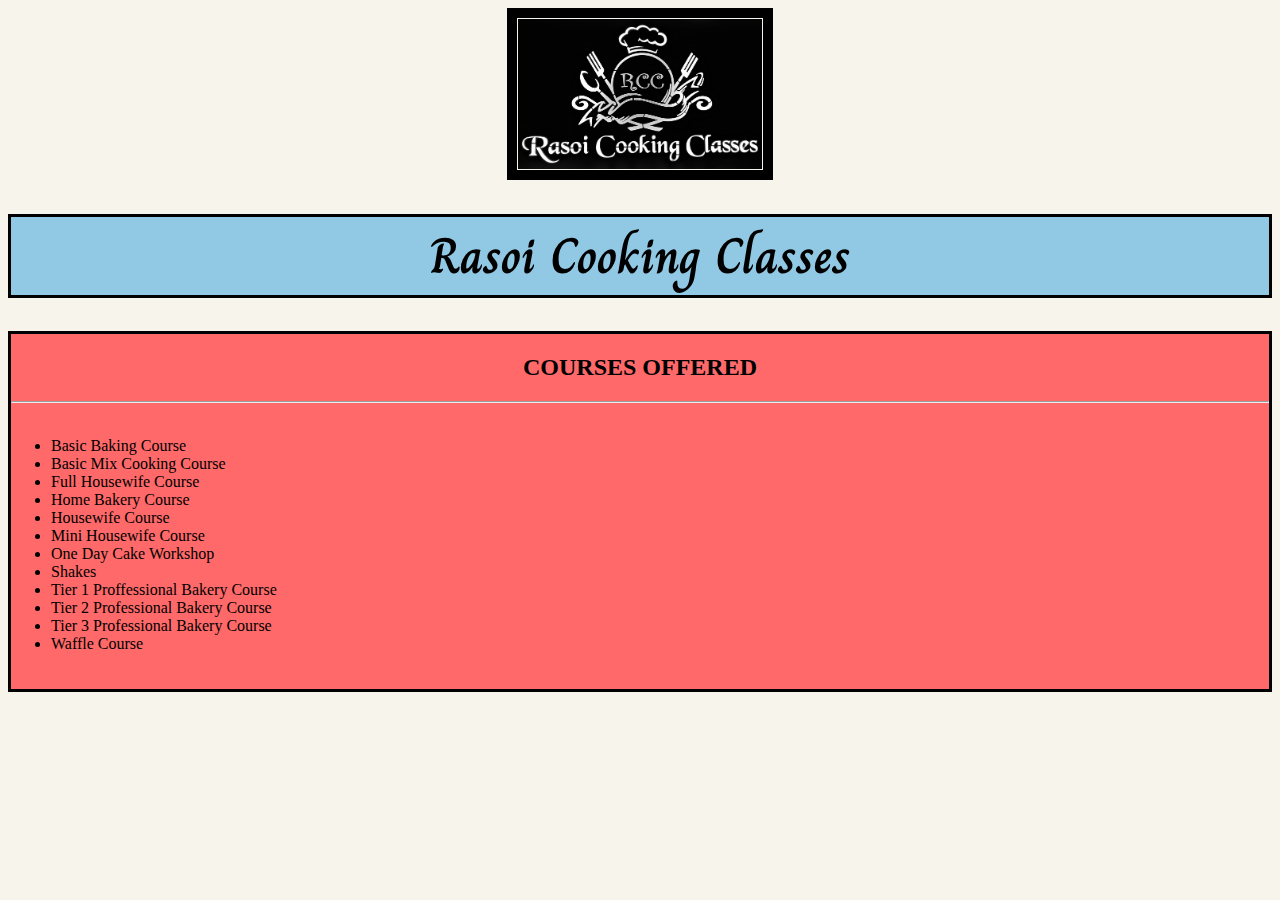
==== index.html @ 6e294852 "Add files via upload" ====
<!DOCTYPE html>
<html lang="en">
    <head>
        <link rel="preconnect" href="https://fonts.googleapis.com">
        <link rel="preconnect" href="https://fonts.gstatic.com" crossorigin>
        <link href="https://fonts.googleapis.com/css2?family=Charm&display=swap" rel="stylesheet">
        
            <meta charset="UTF-8">
            <title>My Webpage</title>
            <link rel="stylesheet" href="./style.css"/>
    </head>
    <body>
        <img src="./offrccimg.jpg" id="rccimage" draggable="true"/>
        <h1 id="classtitle">Rasoi Cooking Classes </h1>
        <div id="box">
            <div id="table-title">
                <h2>COURSES OFFERED</h2>
                <hr/>
            </div>
            <div class="courses">
                <ul>
                    <li><a href="./pdf/Basic Baking Course.pdf">Basic Baking Course</a></li>
                    <li><a href="./pdf/Basic Mix Cooking.pdf">Basic Mix Cooking Course</a></li>
                    <li><a href="./pdf/Full Housewife.pdf">Full Housewife Course</a></li>
                    <li><a href="./pdf/Home Bakery Course.pdf">Home Bakery Course</a></li>
                    <li><a href="./pdf/House wife.pdf">Housewife Course</a></li>
                    <li><a href="./pdf/Mini Housewife Course.pdf">Mini Housewife Course</a></li>
                    <li><a href="./pdf/One Day Cake Workshop.pdf">One Day Cake Workshop</a></li>
                    <li><a href="./pdf/Shakes.pdf">Shakes</a></li>
                    <li><a href="./pdf/Tier 1 Professional Bakery Course.pdf">Tier 1 Proffessional Bakery Course</a></li>
                    <li><a href="./pdf/Tier 2 Professional Bakery Course.pdf">Tier 2 Professional Bakery Course</a></li>
                    <li><a href="./pdf/Tier 3 Professional Bakery Course.pdf">Tier 3 Professional Bakery Course</a></li>
                    <li><a href="./pdf/Waffle Course.pdf">Waffle Course</a></li>
                </ul>
            </div>
        </div>
    </body>

</html>
---- style.css ----
body{
    background-color: #F6F4EB;
}
#box{border: solid;
    background-color: #FF6969;
}
#table-title{
    text-align: center;
}
.courses{
    padding-top: 10px;
    padding-bottom: 20px;
}
.courses a{
    color: black;
    text-decoration: none;
}
.courses a:hover{
    color: #141E46;
    text-decoration: underline;
}
#rccimage{
    height: 150px;
    padding: 1px;
    border: solid 10px black;
    display: block;
    margin-left: auto;
    margin-right: auto;
}

#classtitle{
    font-size: 50px;
    font-family: 'Charm', cursive;
    text-align: center;
    background-color: #91C8E4;
    border: solid;
}
.courses > ul {
    color: black;
}
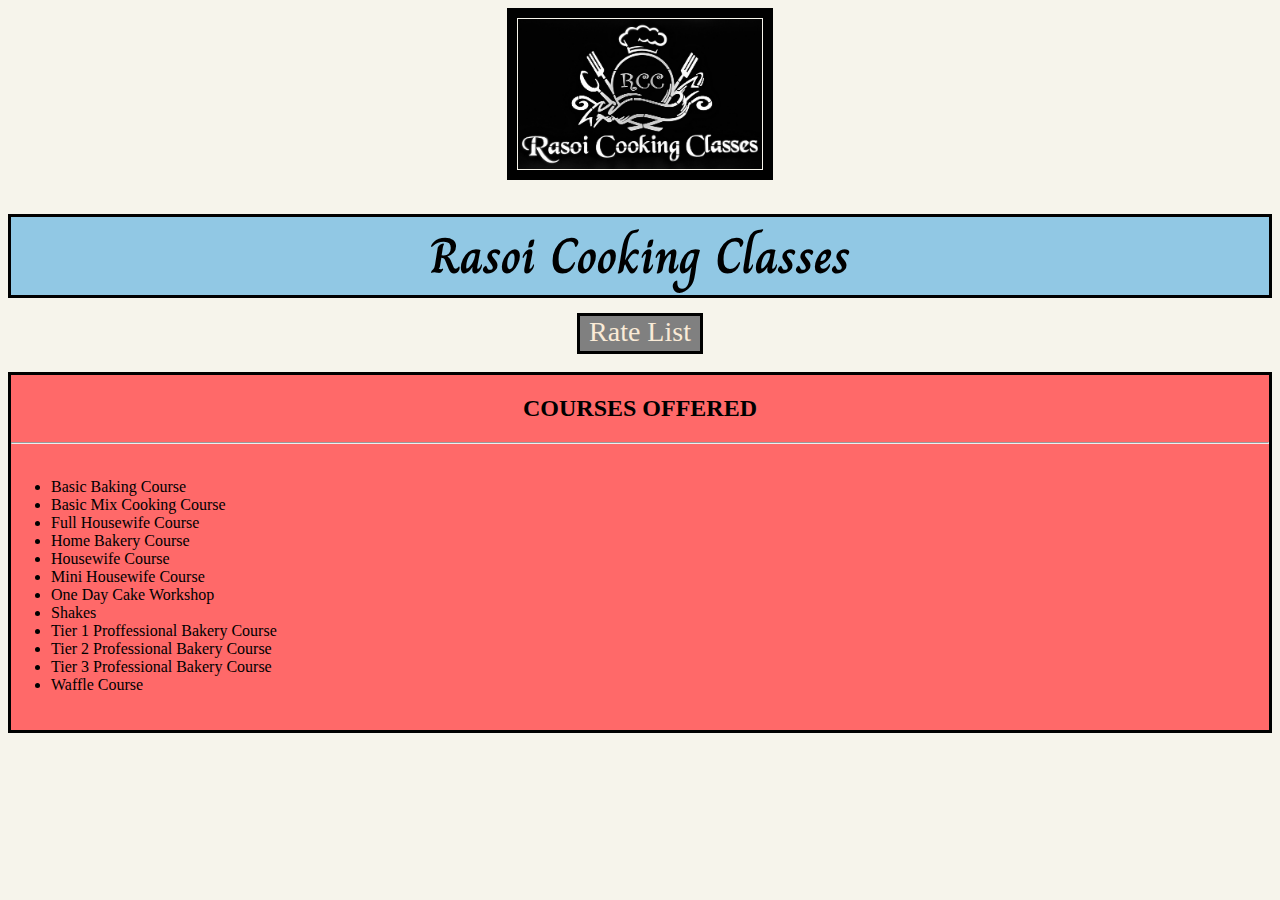
==== commit 4dff21e1: "Add files via upload" ====
--- a/index.html
+++ b/index.html
@@ -12,6 +12,13 @@
     <body>
         <img src="./offrccimg.jpg" id="rccimage" draggable="true"/>
         <h1 id="classtitle">Rasoi Cooking Classes </h1>
+        <a id="rttid" target="_blank" href="./pdf/Rate list.pdf">
+            <div id="rlb">
+                <div class="rtt">
+                    Rate List    
+                </div>
+            </div>
+        </a>
         <div id="box">
             <div id="table-title">
                 <h2>COURSES OFFERED</h2>
@@ -19,18 +26,18 @@
             </div>
             <div class="courses">
                 <ul>
-                    <li><a href="./pdf/Basic Baking Course.pdf">Basic Baking Course</a></li>
-                    <li><a href="./pdf/Basic Mix Cooking.pdf">Basic Mix Cooking Course</a></li>
-                    <li><a href="./pdf/Full Housewife.pdf">Full Housewife Course</a></li>
-                    <li><a href="./pdf/Home Bakery Course.pdf">Home Bakery Course</a></li>
-                    <li><a href="./pdf/House wife.pdf">Housewife Course</a></li>
-                    <li><a href="./pdf/Mini Housewife Course.pdf">Mini Housewife Course</a></li>
-                    <li><a href="./pdf/One Day Cake Workshop.pdf">One Day Cake Workshop</a></li>
-                    <li><a href="./pdf/Shakes.pdf">Shakes</a></li>
-                    <li><a href="./pdf/Tier 1 Professional Bakery Course.pdf">Tier 1 Proffessional Bakery Course</a></li>
-                    <li><a href="./pdf/Tier 2 Professional Bakery Course.pdf">Tier 2 Professional Bakery Course</a></li>
-                    <li><a href="./pdf/Tier 3 Professional Bakery Course.pdf">Tier 3 Professional Bakery Course</a></li>
-                    <li><a href="./pdf/Waffle Course.pdf">Waffle Course</a></li>
+                    <li><a target="_blank" href="./pdf/Basic Baking Course.pdf">Basic Baking Course</a></li>
+                    <li><a target="_blank" href="./pdf/Basic Mix Cooking.pdf">Basic Mix Cooking Course</a></li>
+                    <li><a target="_blank" href="./pdf/Full Housewife.pdf">Full Housewife Course</a></li>
+                    <li><a target="_blank" href="./pdf/Home Bakery Course.pdf">Home Bakery Course</a></li>
+                    <li><a target="_blank" href="./pdf/House wife.pdf">Housewife Course</a></li>
+                    <li><a target="_blank" href="./pdf/Mini Housewife Course.pdf">Mini Housewife Course</a></li>
+                    <li><a target="_blank" href="./pdf/One Day Cake Workshop.pdf">One Day Cake Workshop</a></li>
+                    <li><a target="_blank" href="./pdf/Shakes.pdf">Shakes</a></li>
+                    <li><a target="_blank" href="./pdf/Tier 1 Professional Bakery Course.pdf">Tier 1 Proffessional Bakery Course</a></li>
+                    <li><a target="_blank" href="./pdf/Tier 2 Professional Bakery Course.pdf">Tier 2 Professional Bakery Course</a></li>
+                    <li><a target="_blank" href="./pdf/Tier 3 Professional Bakery Course.pdf">Tier 3 Professional Bakery Course</a></li>
+                    <li><a target="_blank" href="./pdf/Waffle Course.pdf">Waffle Course</a></li>
                 </ul>
             </div>
         </div>
--- a/style.css
+++ b/style.css
@@ -38,4 +38,24 @@
 .courses > ul {
     color: black;
 }
-
+#rlb{
+    background-color: grey;
+    font-size: 28px;
+    height: 35px;
+    width: 120px;
+    text-align: center;
+    border: solid 3px black;
+    display: block;
+    margin-left: auto;
+    margin-right: auto;
+    position: relative;
+    bottom: 18px;
+}
+#rttid{
+    color: antiquewhite;
+    text-decoration: none ;   
+}
+#rttid:hover{
+    text-decoration:underline;
+    color: aquamarine;
+}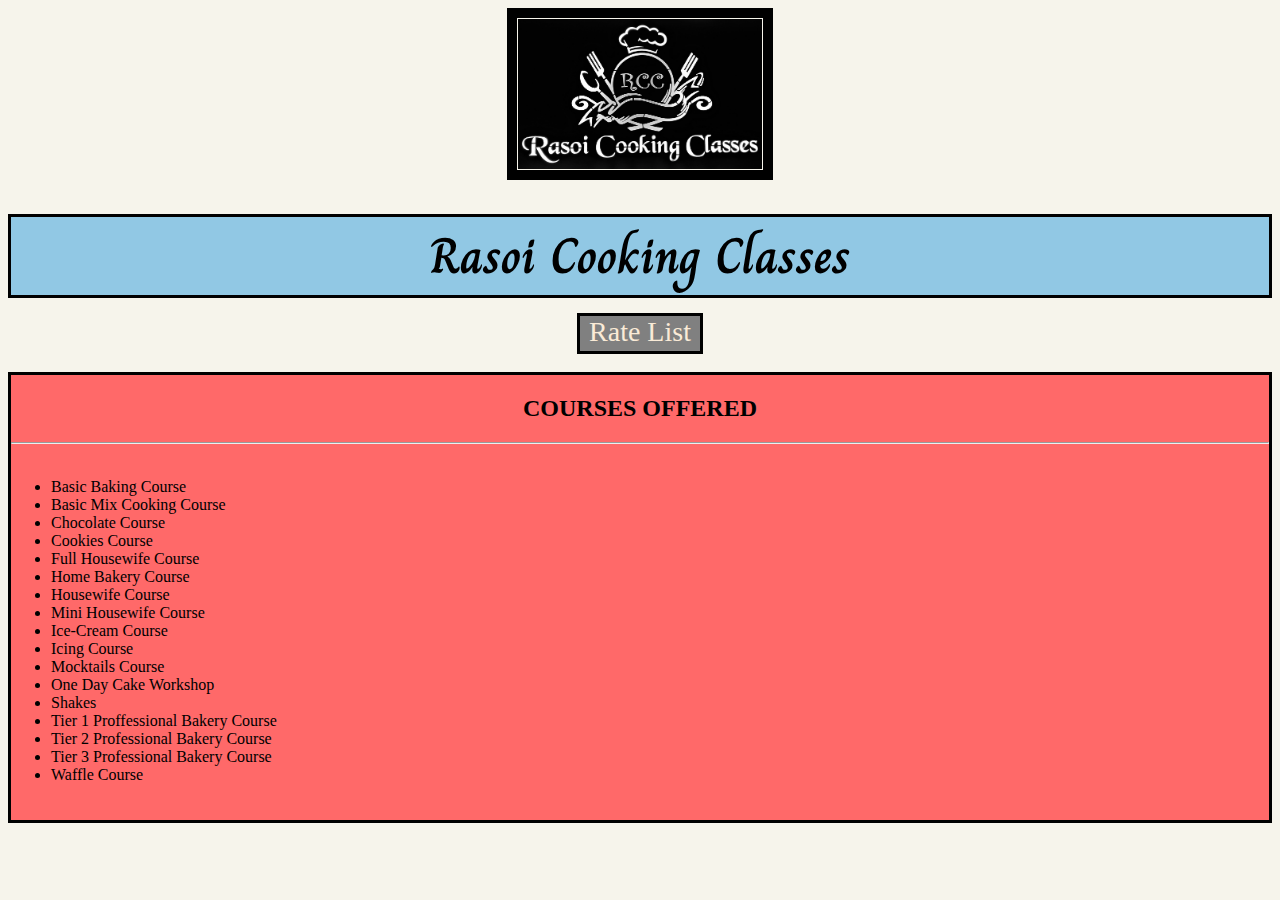
==== commit c3a74dc8: "Add files via upload" ====
--- a/index.html
+++ b/index.html
@@ -28,10 +28,15 @@
                 <ul>
                     <li><a target="_blank" href="./pdf/Basic Baking Course.pdf">Basic Baking Course</a></li>
                     <li><a target="_blank" href="./pdf/Basic Mix Cooking.pdf">Basic Mix Cooking Course</a></li>
+                    <li><a target="_blank" href="./pdf/Chocolate Course.pdf">Chocolate Course</a></li>
+                    <li><a target="_blank" href="./pdf/Cookies Course.pdf">Cookies Course</a></li>
                     <li><a target="_blank" href="./pdf/Full Housewife.pdf">Full Housewife Course</a></li>
                     <li><a target="_blank" href="./pdf/Home Bakery Course.pdf">Home Bakery Course</a></li>
                     <li><a target="_blank" href="./pdf/House wife.pdf">Housewife Course</a></li>
                     <li><a target="_blank" href="./pdf/Mini Housewife Course.pdf">Mini Housewife Course</a></li>
+                    <li><a target="_blank" href="./pdf/Ice cream Course.pdf">Ice-Cream Course</a></li>
+                    <li><a target="_blank" href="./pdf/Icing Course.pdf">Icing Course</a></li>
+                    <li><a target="_blank" href="./pdf/Mocktail Glasses Course.pdf">Mocktails Course</a></li>
                     <li><a target="_blank" href="./pdf/One Day Cake Workshop.pdf">One Day Cake Workshop</a></li>
                     <li><a target="_blank" href="./pdf/Shakes.pdf">Shakes</a></li>
                     <li><a target="_blank" href="./pdf/Tier 1 Professional Bakery Course.pdf">Tier 1 Proffessional Bakery Course</a></li>
--- a/style.css
+++ b/style.css
@@ -58,4 +58,15 @@
 #rttid:hover{
     text-decoration:underline;
     color: aquamarine;
-}+}
+@media(min-width:319px) and (max-width:480px){
+    #rlb{
+        height: 100px;
+        width: 200px;
+    }
+    .rtt{
+        font-size: 50px;
+        position: relative;
+        top: 15px;
+    }
+}
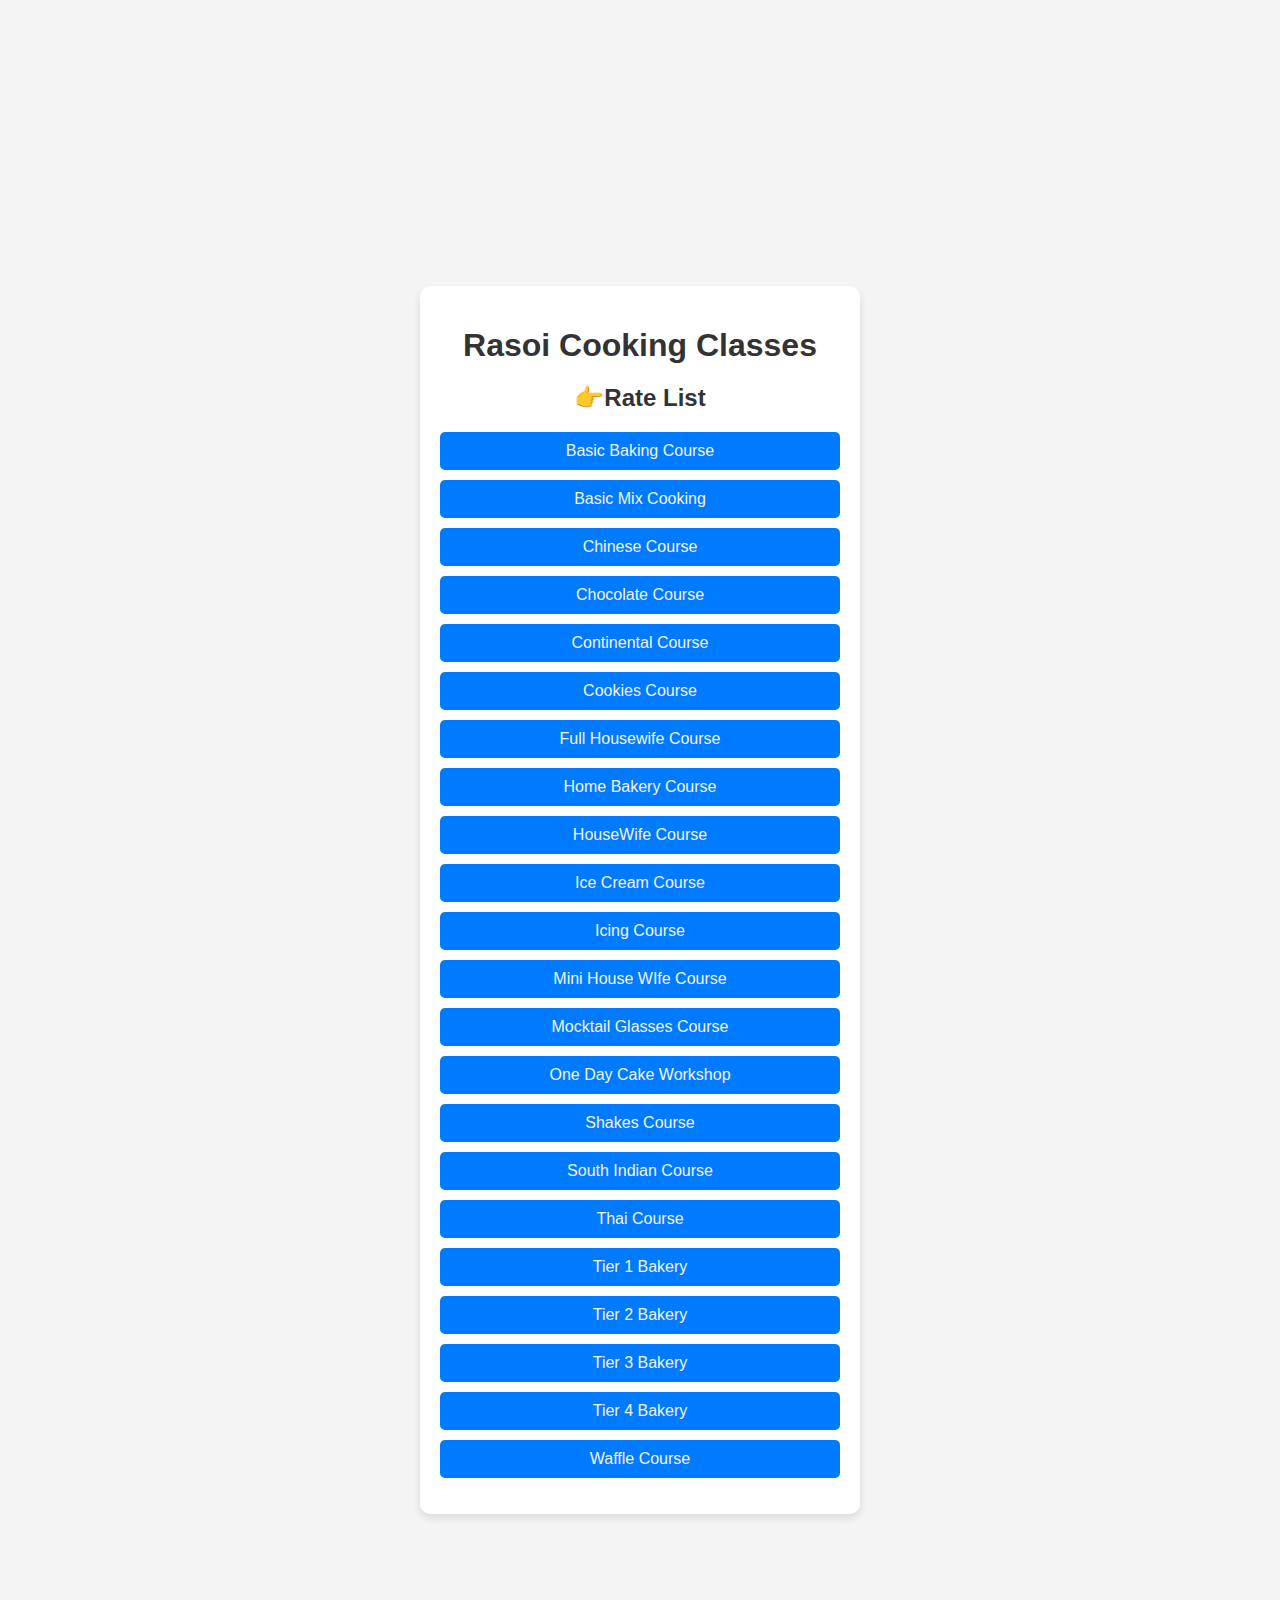
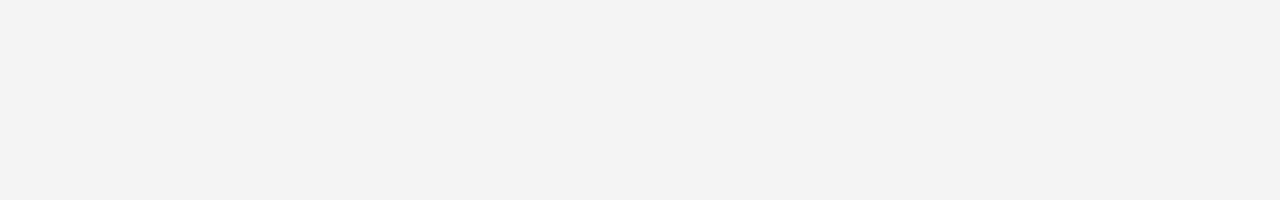
==== commit 256d11d8: "Add files via upload" ====
--- a/index.html
+++ b/index.html
@@ -1,51 +1,41 @@
 <!DOCTYPE html>
 <html lang="en">
-    <head>
-        <link rel="preconnect" href="https://fonts.googleapis.com">
-        <link rel="preconnect" href="https://fonts.gstatic.com" crossorigin>
-        <link href="https://fonts.googleapis.com/css2?family=Charm&display=swap" rel="stylesheet">
-        
-            <meta charset="UTF-8">
-            <title>My Webpage</title>
-            <link rel="stylesheet" href="./style.css"/>
-    </head>
-    <body>
-        <img src="./offrccimg.jpg" id="rccimage" draggable="true"/>
-        <h1 id="classtitle">Rasoi Cooking Classes </h1>
-        <a id="rttid" target="_blank" href="./pdf/Rate list.pdf">
-            <div id="rlb">
-                <div class="rtt">
-                    Rate List    
-                </div>
-            </div>
-        </a>
-        <div id="box">
-            <div id="table-title">
-                <h2>COURSES OFFERED</h2>
-                <hr/>
-            </div>
-            <div class="courses">
-                <ul>
-                    <li><a target="_blank" href="./pdf/Basic Baking Course.pdf">Basic Baking Course</a></li>
-                    <li><a target="_blank" href="./pdf/Basic Mix Cooking.pdf">Basic Mix Cooking Course</a></li>
-                    <li><a target="_blank" href="./pdf/Chocolate Course.pdf">Chocolate Course</a></li>
-                    <li><a target="_blank" href="./pdf/Cookies Course.pdf">Cookies Course</a></li>
-                    <li><a target="_blank" href="./pdf/Full Housewife.pdf">Full Housewife Course</a></li>
-                    <li><a target="_blank" href="./pdf/Home Bakery Course.pdf">Home Bakery Course</a></li>
-                    <li><a target="_blank" href="./pdf/House wife.pdf">Housewife Course</a></li>
-                    <li><a target="_blank" href="./pdf/Mini Housewife Course.pdf">Mini Housewife Course</a></li>
-                    <li><a target="_blank" href="./pdf/Ice cream Course.pdf">Ice-Cream Course</a></li>
-                    <li><a target="_blank" href="./pdf/Icing Course.pdf">Icing Course</a></li>
-                    <li><a target="_blank" href="./pdf/Mocktail Glasses Course.pdf">Mocktails Course</a></li>
-                    <li><a target="_blank" href="./pdf/One Day Cake Workshop.pdf">One Day Cake Workshop</a></li>
-                    <li><a target="_blank" href="./pdf/Shakes.pdf">Shakes</a></li>
-                    <li><a target="_blank" href="./pdf/Tier 1 Professional Bakery Course.pdf">Tier 1 Proffessional Bakery Course</a></li>
-                    <li><a target="_blank" href="./pdf/Tier 2 Professional Bakery Course.pdf">Tier 2 Professional Bakery Course</a></li>
-                    <li><a target="_blank" href="./pdf/Tier 3 Professional Bakery Course.pdf">Tier 3 Professional Bakery Course</a></li>
-                    <li><a target="_blank" href="./pdf/Waffle Course.pdf">Waffle Course</a></li>
-                </ul>
-            </div>
-        </div>
-    </body>
+<head>
+    <meta charset="UTF-8">
+    <meta name="viewport" content="width=device-width, initial-scale=1.0">
+    <title>RCC Courses</title>
+    <link rel="stylesheet" href="./style.css">
+</head>
+<body>
+    <div class="container">
+        <h1>Rasoi Cooking Classes</h1>
+        <h2><a target="_blank" href="./pdf/Rate list.pdf">👉Rate List</a></h2>
+        <ul id="item-list">
+            <li class="list-item"><a target="_blank" href="./pdf/Basic Baking Course.pdf">Basic Baking Course</a></li>
+            <li class="list-item"><a target="_blank" href="./pdf/Basic Mix Cooking.pdf">Basic Mix Cooking</a></li>
+            <li class="list-item"><a target="_blank" href="./pdf/Chinese Courses.pdf">Chinese Course</a></li>
+            <li class="list-item"><a target="_blank" href="./pdf/Chocolate Course.pdf">Chocolate Course</a></li>
+            <li class="list-item"><a target="_blank" href="./pdf/Continental Course.pdf">Continental Course</a></li>
+            <li class="list-item"><a target="_blank" href="./pdf/Cookies Course.pdf">Cookies Course</a></li>
+            <li class="list-item"><a target="_blank" href="./pdf/Full Housewife.pdf">Full Housewife Course</a></li>
+            <li class="list-item"><a target="_blank" href="./pdf/Home Bakery Course.pdf">Home Bakery Course</a></li>
+            <li class="list-item"><a target="_blank" href="./pdf/House wife.pdf">HouseWife Course</a></li>
+            <li class="list-item"><a target="_blank" href="./pdf/Ice cream Course.pdf">Ice Cream Course</a></li>
+            <li class="list-item"><a target="_blank" href="./pdf/Icing Course.pdf">Icing Course</a></li>
+            <li class="list-item"><a target="_blank" href="./pdf/Mini Housewife Course.pdf">Mini House WIfe Course</a></li>
+            <li class="list-item"><a target="_blank" href="./pdf/Mocktail Glasses Course.pdf">Mocktail Glasses Course</a></li>
+            <li class="list-item"><a target="_blank" href="./pdf/One Day Cake Workshop.pdf">One Day Cake Workshop</a></li>
+            <li class="list-item"><a target="_blank" href="./pdf/Shakes.pdf">Shakes Course</a></li>
+            <li class="list-item"><a target="_blank" href="./pdf/South Indian Course.pdf">South Indian Course</a></li>
+            <li class="list-item"><a target="_blank" href="./pdf/Thai Course.pdf">Thai Course</a></li>
+            <li class="list-item"><a target="_blank" href="./pdf/Tier 1 Professional Bakery Course.pdf">Tier 1 Bakery</a></li>
+            <li class="list-item"><a target="_blank" href="./pdf/Tier 2 Professional Bakery Course.pdf">Tier 2 Bakery</a></li>
+            <li class="list-item"><a target="_blank" href="./pdf/Tier 3 Professional Bakery Course.pdf">Tier 3 Bakery</a></li>
+            <li class="list-item"><a target="_blank" href="./pdf/Tier 4 Professional Bakery Course.pdf">Tier 4 Bakery</a></li>
+            <li class="list-item"><a target="_blank" href="./pdf/Waffle Course.pdf">Waffle Course</a></li>
 
-</html>+        </ul>
+    </div>
+    <script src="./script.js"></script>
+</body>
+</html>
--- a/style.css
+++ b/style.css
@@ -1,72 +1,75 @@
-body{
-    background-color: #F6F4EB;
+body {
+    font-family: Arial, sans-serif;
+    background-color: #f4f4f4;
+    margin: 0;
+    padding: 0;
+    display: flex;
+    justify-content: center;
+    align-items: center;
+    height: 200vh;
 }
-#box{border: solid;
-    background-color: #FF6969;
-}
-#table-title{
+
+.container {
+    background-color: #fff;
+    border-radius: 10px;
+    box-shadow: 0 4px 8px rgba(0, 0, 0, 0.1);
+    padding: 20px;
+    max-width: 400px;
+    width: 100%;
     text-align: center;
 }
-.courses{
-    padding-top: 10px;
-    padding-bottom: 20px;
-}
-.courses a{
-    color: black;
-    text-decoration: none;
-}
-.courses a:hover{
-    color: #141E46;
-    text-decoration: underline;
-}
-#rccimage{
-    height: 150px;
-    padding: 1px;
-    border: solid 10px black;
-    display: block;
-    margin-left: auto;
-    margin-right: auto;
+
+h1 {
+    color: #333;
+    margin-bottom: 20px;
 }
 
-#classtitle{
-    font-size: 50px;
-    font-family: 'Charm', cursive;
-    text-align: center;
-    background-color: #91C8E4;
-    border: solid;
+ul {
+    list-style: none;
+    padding: 0;
 }
-.courses > ul {
-    color: black;
+
+.list-item {
+    background-color: #007BFF;
+    color: #fff;
+    margin: 10px 0;
+    padding: 10px;
+    border-radius: 5px;
+    transition: transform 0.2s, background-color 0.3s;
+    cursor: pointer;
 }
-#rlb{
-    background-color: grey;
-    font-size: 28px;
-    height: 35px;
-    width: 120px;
-    text-align: center;
-    border: solid 3px black;
-    display: block;
-    margin-left: auto;
-    margin-right: auto;
-    position: relative;
-    bottom: 18px;
+
+.list-item:hover {
+    transform: translateY(-5px);
+    background-color: #0056b3;
 }
-#rttid{
-    color: antiquewhite;
-    text-decoration: none ;   
+
+button {
+    background-color: #28a745;
+    color: #fff;
+    border: none;
+    padding: 10px 20px;
+    border-radius: 5px;
+    cursor: pointer;
+    font-size: 16px;
+    transition: background-color 0.3s;
 }
-#rttid:hover{
-    text-decoration:underline;
-    color: aquamarine;
+
+button:hover {
+    background-color: #218838;
 }
-@media(min-width:319px) and (max-width:480px){
-    #rlb{
-        height: 100px;
-        width: 200px;
-    }
-    .rtt{
-        font-size: 50px;
-        position: relative;
-        top: 15px;
-    }
+
+li a{
+    text-decoration: none;
+    color: #f4f4f4;
 }
+h2 a{
+    text-decoration: none;
+    color: #333;
+
+}
+
+h2 a:hover{
+    color: chocolate;
+    text-decoration: underline;
+}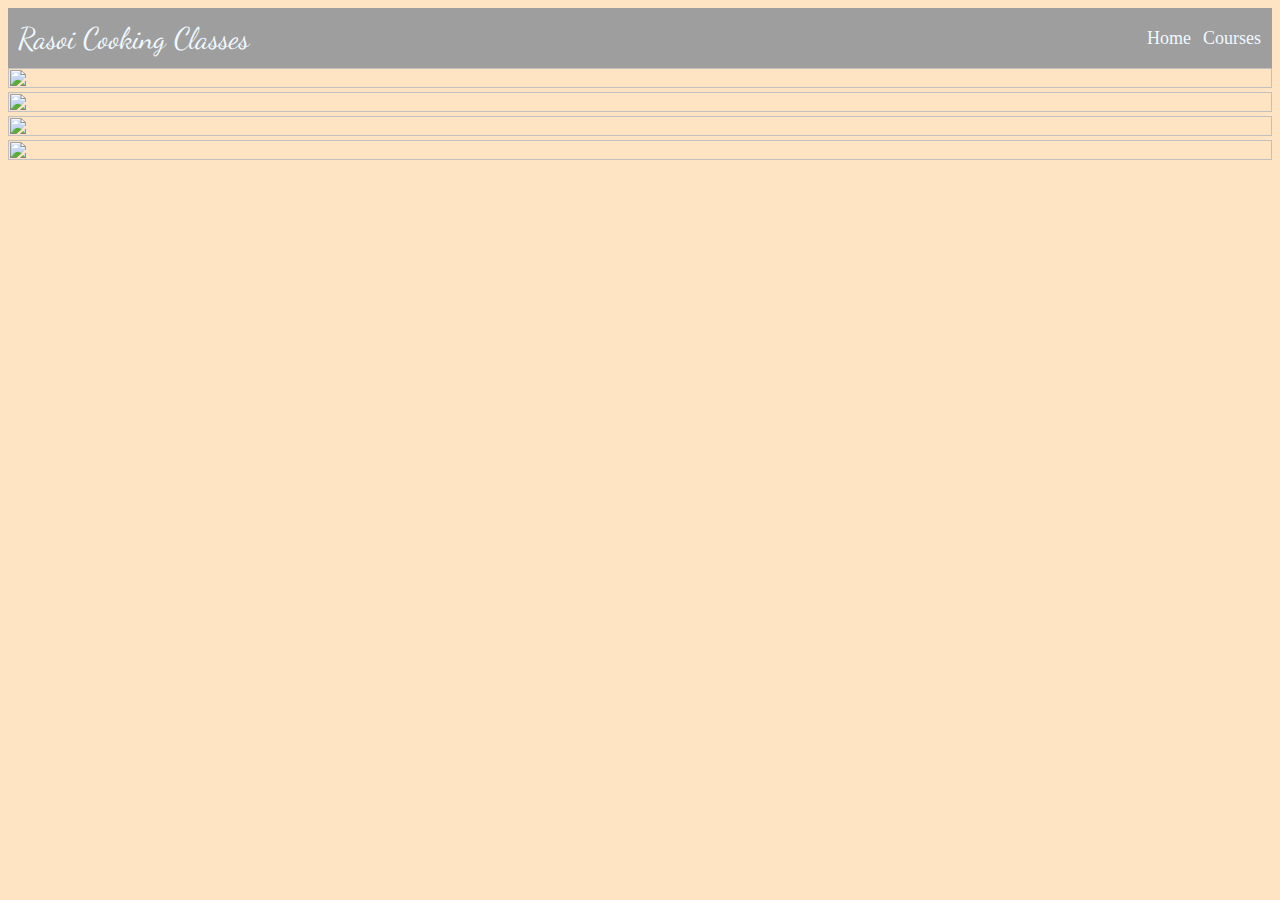
==== commit e7475e54: "Add files via upload" ====
--- a/index.html
+++ b/index.html
@@ -1,41 +1,27 @@
 <!DOCTYPE html>
 <html lang="en">
-<head>
-    <meta charset="UTF-8">
-    <meta name="viewport" content="width=device-width, initial-scale=1.0">
-    <title>RCC Courses</title>
-    <link rel="stylesheet" href="./style.css">
-</head>
-<body>
-    <div class="container">
-        <h1>Rasoi Cooking Classes</h1>
-        <h2><a target="_blank" href="./pdf/Rate list.pdf">👉Rate List</a></h2>
-        <ul id="item-list">
-            <li class="list-item"><a target="_blank" href="./pdf/Basic Baking Course.pdf">Basic Baking Course</a></li>
-            <li class="list-item"><a target="_blank" href="./pdf/Basic Mix Cooking.pdf">Basic Mix Cooking</a></li>
-            <li class="list-item"><a target="_blank" href="./pdf/Chinese Courses.pdf">Chinese Course</a></li>
-            <li class="list-item"><a target="_blank" href="./pdf/Chocolate Course.pdf">Chocolate Course</a></li>
-            <li class="list-item"><a target="_blank" href="./pdf/Continental Course.pdf">Continental Course</a></li>
-            <li class="list-item"><a target="_blank" href="./pdf/Cookies Course.pdf">Cookies Course</a></li>
-            <li class="list-item"><a target="_blank" href="./pdf/Full Housewife.pdf">Full Housewife Course</a></li>
-            <li class="list-item"><a target="_blank" href="./pdf/Home Bakery Course.pdf">Home Bakery Course</a></li>
-            <li class="list-item"><a target="_blank" href="./pdf/House wife.pdf">HouseWife Course</a></li>
-            <li class="list-item"><a target="_blank" href="./pdf/Ice cream Course.pdf">Ice Cream Course</a></li>
-            <li class="list-item"><a target="_blank" href="./pdf/Icing Course.pdf">Icing Course</a></li>
-            <li class="list-item"><a target="_blank" href="./pdf/Mini Housewife Course.pdf">Mini House WIfe Course</a></li>
-            <li class="list-item"><a target="_blank" href="./pdf/Mocktail Glasses Course.pdf">Mocktail Glasses Course</a></li>
-            <li class="list-item"><a target="_blank" href="./pdf/One Day Cake Workshop.pdf">One Day Cake Workshop</a></li>
-            <li class="list-item"><a target="_blank" href="./pdf/Shakes.pdf">Shakes Course</a></li>
-            <li class="list-item"><a target="_blank" href="./pdf/South Indian Course.pdf">South Indian Course</a></li>
-            <li class="list-item"><a target="_blank" href="./pdf/Thai Course.pdf">Thai Course</a></li>
-            <li class="list-item"><a target="_blank" href="./pdf/Tier 1 Professional Bakery Course.pdf">Tier 1 Bakery</a></li>
-            <li class="list-item"><a target="_blank" href="./pdf/Tier 2 Professional Bakery Course.pdf">Tier 2 Bakery</a></li>
-            <li class="list-item"><a target="_blank" href="./pdf/Tier 3 Professional Bakery Course.pdf">Tier 3 Bakery</a></li>
-            <li class="list-item"><a target="_blank" href="./pdf/Tier 4 Professional Bakery Course.pdf">Tier 4 Bakery</a></li>
-            <li class="list-item"><a target="_blank" href="./pdf/Waffle Course.pdf">Waffle Course</a></li>
-
-        </ul>
-    </div>
-    <script src="./script.js"></script>
-</body>
-</html>
+    <head>
+        <link rel="preconnect" href="https://fonts.googleapis.com">
+        <link rel="preconnect" href="https://fonts.gstatic.com" crossorigin>
+        <link href="https://fonts.googleapis.com/css2?family=Dancing+Script&display=swap" rel="stylesheet">
+        
+            <meta charset="UTF-8">
+            <title>My Webpage</title>
+            <link rel="stylesheet" href="./style.css"/>
+    </head>
+    <body>
+        <div class="navbox">
+        <div class="start">Rasoi Cooking Classes </div>
+            <div class="nav">
+                <a href="./index.html">Home</a>
+                <a href="./courses.html">Courses</a>
+            </div>
+        </div>
+        <div id="pic">
+            <img src="./pdf/IMG_5664.png">
+            <img src="./pics/IMG_5671.png">
+            <img src="./pics/IMG_5661.png">
+            <img src="./pics/IMG_5661.png">
+        </div>
+    </body>
+</html>--- a/style.css
+++ b/style.css
@@ -1,75 +1,52 @@
-body {
-    font-family: Arial, sans-serif;
-    background-color: #f4f4f4;
-    margin: 0;
-    padding: 0;
+.navbox{
+    height: 50px;
     display: flex;
-    justify-content: center;
+    flex-direction: row;
     align-items: center;
-    height: 200vh;
+    justify-content: space-between;
+    background-color: rgb(158, 158, 158);
+    padding:5px;
+}
+.navbox .nav{
+    font-size: 18px;
+    display: flex;
+    flex-direction: row;
+    justify-content: flex-end;
+}
+.navbox a{
+    color: aliceblue;
+    padding: 2px 6px;
+    text-decoration: none;
+}
+.navbox a:hover{
+    color: black;
+}
+.start{
+    font-family:'Dancing Script', cursive;;
+    padding: 5px;
+    font-size: 30px;
+    color: aliceblue;
 }
 
-.container {
-    background-color: #fff;
-    border-radius: 10px;
-    box-shadow: 0 4px 8px rgba(0, 0, 0, 0.1);
-    padding: 20px;
-    max-width: 400px;
-    width: 100%;
-    text-align: center;
+
+body{
+    background-color: bisque;
+}
+@media(min-width:319px) and (max-width:480px){
+    .navbox{
+        height: 50px;
+    }
+    
 }
 
-h1 {
-    color: #333;
-    margin-bottom: 20px;
+#pic > img{
+    height: 50%;
+    width: 100%;
 }
-
-ul {
-    list-style: none;
-    padding: 0;
+#cont{
+    display: grid;
+    
 }
-
-.list-item {
-    background-color: #007BFF;
-    color: #fff;
-    margin: 10px 0;
-    padding: 10px;
-    border-radius: 5px;
-    transition: transform 0.2s, background-color 0.3s;
-    cursor: pointer;
+#cont >img{
+    width: 300px;
 }
-
-.list-item:hover {
-    transform: translateY(-5px);
-    background-color: #0056b3;
-}
-
-button {
-    background-color: #28a745;
-    color: #fff;
-    border: none;
-    padding: 10px 20px;
-    border-radius: 5px;
-    cursor: pointer;
-    font-size: 16px;
-    transition: background-color 0.3s;
-}
-
-button:hover {
-    background-color: #218838;
-}
-
-li a{
-    text-decoration: none;
-    color: #f4f4f4;
-}
-h2 a{
-    text-decoration: none;
-    color: #333;
-
-}
-
-h2 a:hover{
-    color: chocolate;
-    text-decoration: underline;
-}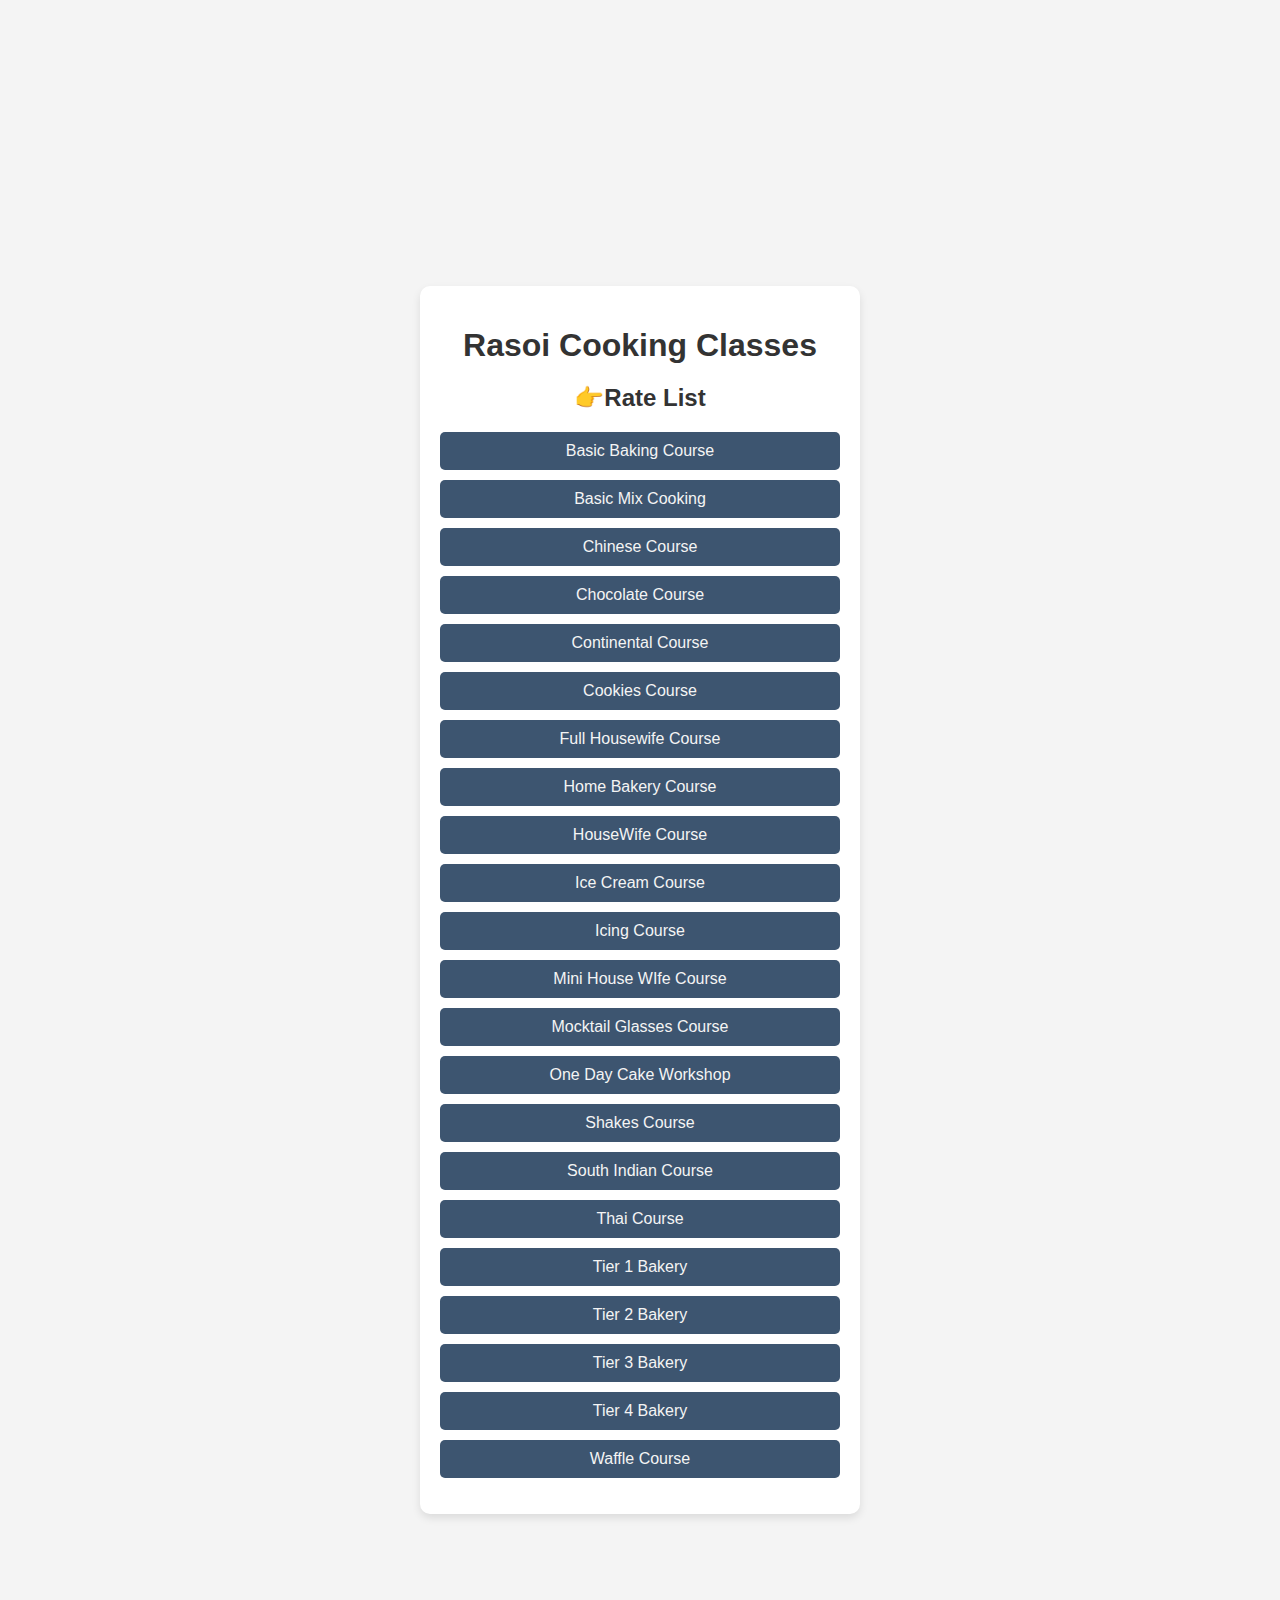
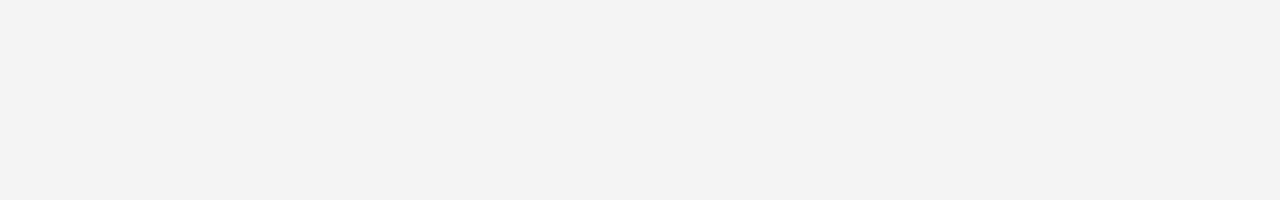
==== commit a1c53d6a: "Add files via upload" ====
--- a/index.html
+++ b/index.html
@@ -1,27 +1,41 @@
 <!DOCTYPE html>
 <html lang="en">
-    <head>
-        <link rel="preconnect" href="https://fonts.googleapis.com">
-        <link rel="preconnect" href="https://fonts.gstatic.com" crossorigin>
-        <link href="https://fonts.googleapis.com/css2?family=Dancing+Script&display=swap" rel="stylesheet">
-        
-            <meta charset="UTF-8">
-            <title>My Webpage</title>
-            <link rel="stylesheet" href="./style.css"/>
-    </head>
-    <body>
-        <div class="navbox">
-        <div class="start">Rasoi Cooking Classes </div>
-            <div class="nav">
-                <a href="./index.html">Home</a>
-                <a href="./courses.html">Courses</a>
-            </div>
-        </div>
-        <div id="pic">
-            <img src="./pdf/IMG_5664.png">
-            <img src="./pics/IMG_5671.png">
-            <img src="./pics/IMG_5661.png">
-            <img src="./pics/IMG_5661.png">
-        </div>
-    </body>
-</html>+<head>
+    <meta charset="UTF-8">
+    <meta name="viewport" content="width=device-width, initial-scale=1.0">
+    <title>RCC Courses</title>
+    <link rel="stylesheet" href="./style.css">
+</head>
+<body>
+    <div class="container">
+        <h1>Rasoi Cooking Classes</h1>
+        <h2><a target="_blank" href="./pdf/Rate list.pdf">👉Rate List</a></h2>
+        <ul id="item-list">
+            <li class="list-item"><a target="_blank" href="./pdf/Basic Baking Course.pdf">Basic Baking Course</a></li>
+            <li class="list-item"><a target="_blank" href="./pdf/Basic Mix Cooking.pdf">Basic Mix Cooking</a></li>
+            <li class="list-item"><a target="_blank" href="./pdf/Chinese Courses.pdf">Chinese Course</a></li>
+            <li class="list-item"><a target="_blank" href="./pdf/Chocolate Course.pdf">Chocolate Course</a></li>
+            <li class="list-item"><a target="_blank" href="./pdf/Continental Course.pdf">Continental Course</a></li>
+            <li class="list-item"><a target="_blank" href="./pdf/Cookies Course.pdf">Cookies Course</a></li>
+            <li class="list-item"><a target="_blank" href="./pdf/Full Housewife.pdf">Full Housewife Course</a></li>
+            <li class="list-item"><a target="_blank" href="./pdf/Home Bakery Course.pdf">Home Bakery Course</a></li>
+            <li class="list-item"><a target="_blank" href="./pdf/House wife.pdf">HouseWife Course</a></li>
+            <li class="list-item"><a target="_blank" href="./pdf/Ice cream Course.pdf">Ice Cream Course</a></li>
+            <li class="list-item"><a target="_blank" href="./pdf/Icing Course.pdf">Icing Course</a></li>
+            <li class="list-item"><a target="_blank" href="./pdf/Mini Housewife Course.pdf">Mini House WIfe Course</a></li>
+            <li class="list-item"><a target="_blank" href="./pdf/Mocktail Glasses Course.pdf">Mocktail Glasses Course</a></li>
+            <li class="list-item"><a target="_blank" href="./pdf/One Day Cake Workshop.pdf">One Day Cake Workshop</a></li>
+            <li class="list-item"><a target="_blank" href="./pdf/Shakes.pdf">Shakes Course</a></li>
+            <li class="list-item"><a target="_blank" href="./pdf/South Indian Course.pdf">South Indian Course</a></li>
+            <li class="list-item"><a target="_blank" href="./pdf/Thai Course.pdf">Thai Course</a></li>
+            <li class="list-item"><a target="_blank" href="./pdf/Tier 1 Professional Bakery Course.pdf">Tier 1 Bakery</a></li>
+            <li class="list-item"><a target="_blank" href="./pdf/Tier 2 Professional Bakery Course.pdf">Tier 2 Bakery</a></li>
+            <li class="list-item"><a target="_blank" href="./pdf/Tier 3 Professional Bakery Course.pdf">Tier 3 Bakery</a></li>
+            <li class="list-item"><a target="_blank" href="./pdf/Tier 4 Professional Bakery Course.pdf">Tier 4 Bakery</a></li>
+            <li class="list-item"><a target="_blank" href="./pdf/Waffle Course.pdf">Waffle Course</a></li>
+
+        </ul>
+    </div>
+    <script src="./script.js"></script>
+</body>
+</html>
--- a/style.css
+++ b/style.css
@@ -1,52 +1,75 @@
-.navbox{
-    height: 50px;
+body {
+    font-family: Arial, sans-serif;
+    background-color: #f4f4f4;
+    margin: 0;
+    padding: 0;
     display: flex;
-    flex-direction: row;
+    justify-content: center;
     align-items: center;
-    justify-content: space-between;
-    background-color: rgb(158, 158, 158);
-    padding:5px;
-}
-.navbox .nav{
-    font-size: 18px;
-    display: flex;
-    flex-direction: row;
-    justify-content: flex-end;
-}
-.navbox a{
-    color: aliceblue;
-    padding: 2px 6px;
-    text-decoration: none;
-}
-.navbox a:hover{
-    color: black;
-}
-.start{
-    font-family:'Dancing Script', cursive;;
-    padding: 5px;
-    font-size: 30px;
-    color: aliceblue;
+    height: 200vh;
 }
 
-
-body{
-    background-color: bisque;
-}
-@media(min-width:319px) and (max-width:480px){
-    .navbox{
-        height: 50px;
-    }
-    
+.container {
+    background-color: #fff;
+    border-radius: 10px;
+    box-shadow: 0 4px 8px rgba(0, 0, 0, 0.1);
+    padding: 20px;
+    max-width: 400px;
+    width: 100%;
+    text-align: center;
 }
 
-#pic > img{
-    height: 50%;
-    width: 100%;
+h1 {
+    color: #333;
+    margin-bottom: 20px;
 }
-#cont{
-    display: grid;
-    
+
+ul {
+    list-style: none;
+    padding: 0;
 }
-#cont >img{
-    width: 300px;
+
+.list-item {
+    background-color: #3d5570;
+    color: #fff;
+    margin: 10px 0;
+    padding: 10px;
+    border-radius: 5px;
+    transition: transform 0.2s, background-color 0.3s;
+    cursor: pointer;
 }
+
+.list-item:hover {
+    transform: translateY(-5px);
+    background-color: #0056b3;
+}
+
+button {
+    background-color: #28a745;
+    color: #fff;
+    border: none;
+    padding: 10px 20px;
+    border-radius: 5px;
+    cursor: pointer;
+    font-size: 16px;
+    transition: background-color 0.3s;
+}
+
+button:hover {
+    background-color: #218838;
+}
+
+li a{
+    text-decoration: none;
+    color: #f4f4f4;
+}
+h2 a{
+    text-decoration: none;
+    color: #333;
+
+}
+
+h2 a:hover{
+    color: chocolate;
+    text-decoration: underline;
+}